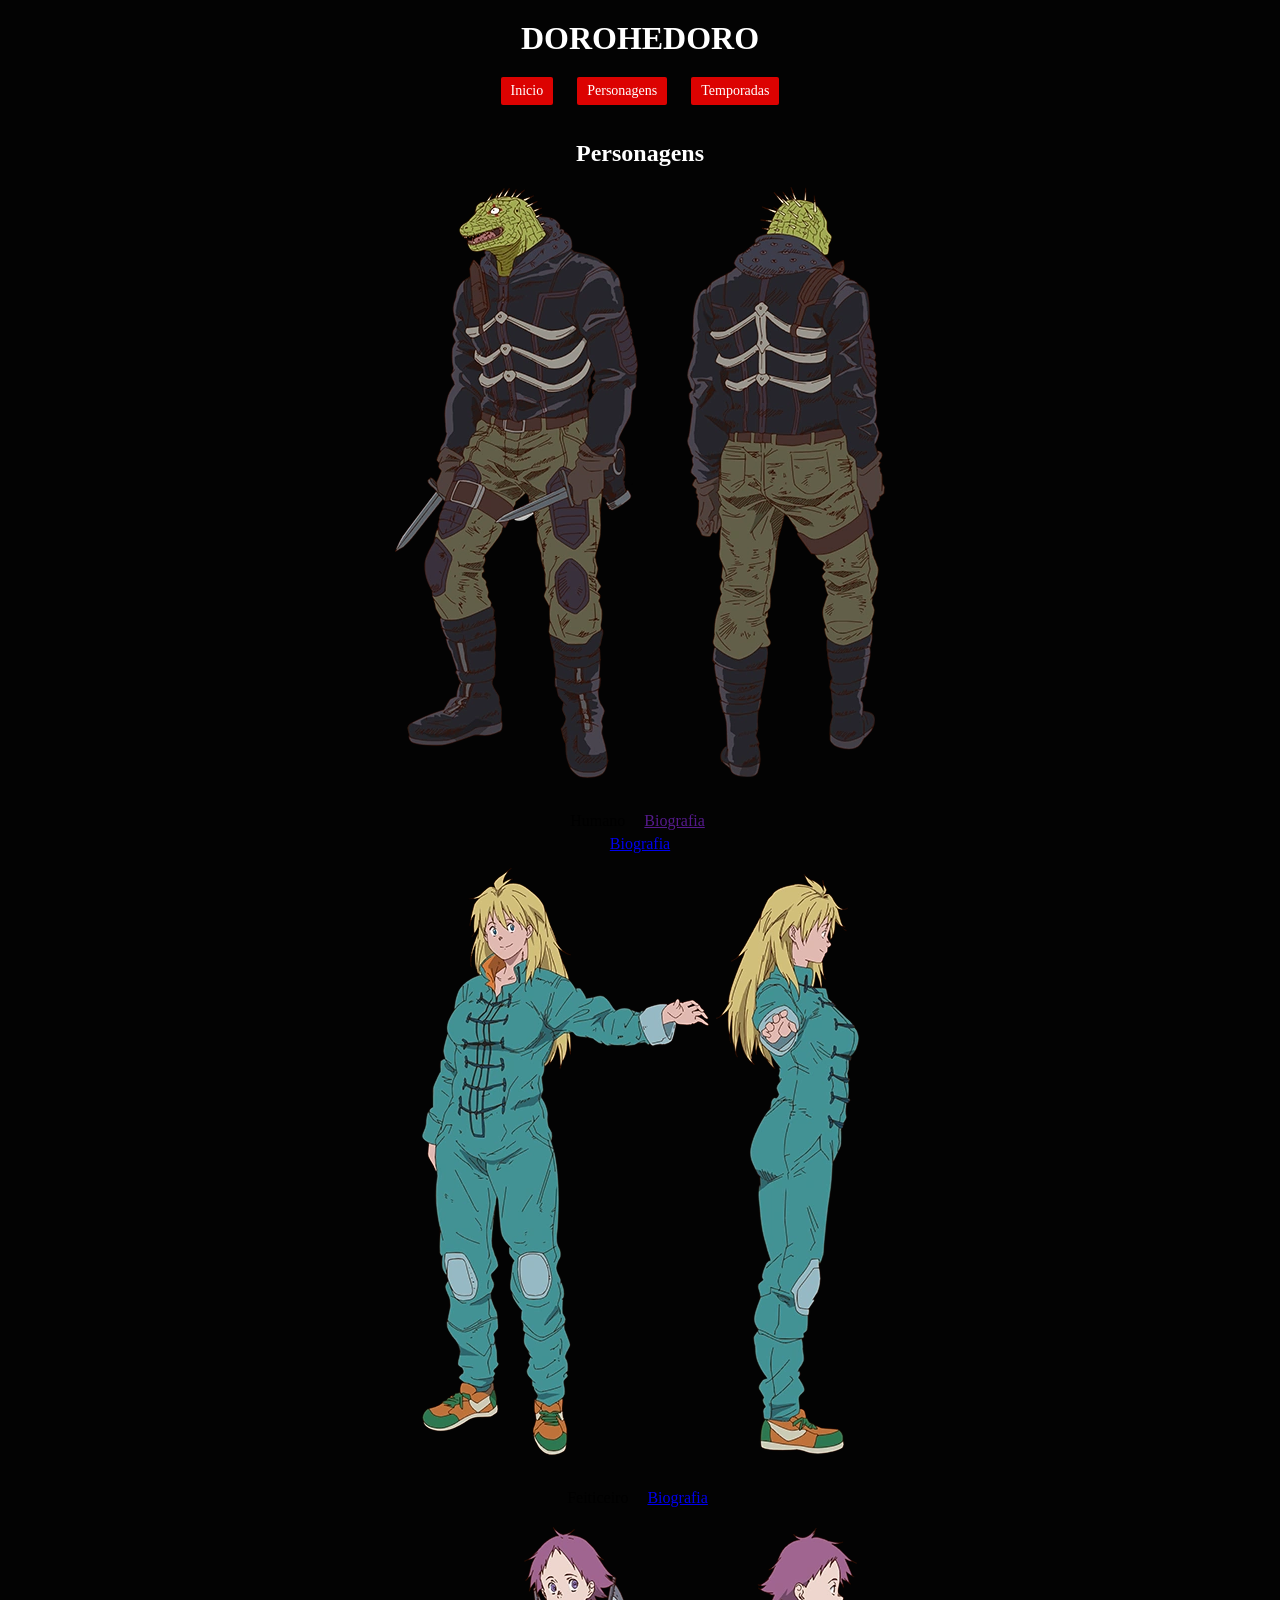
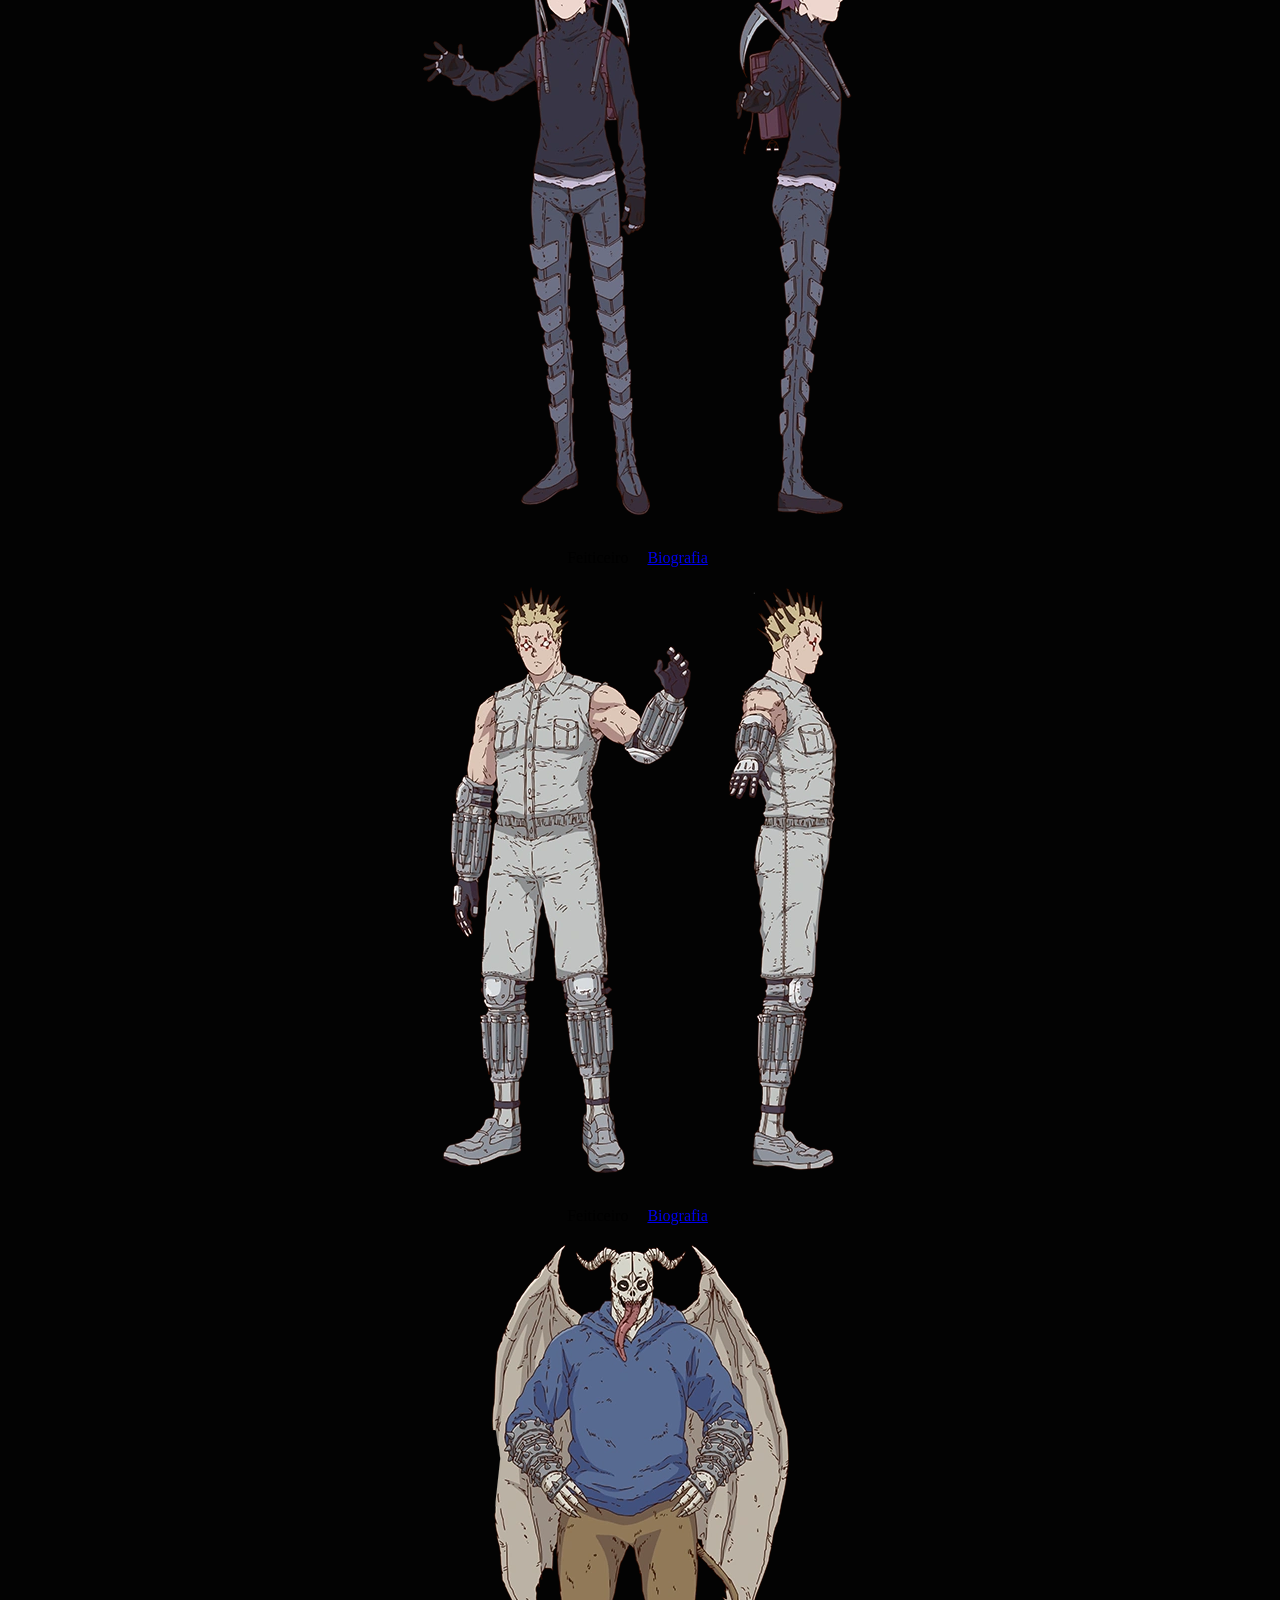
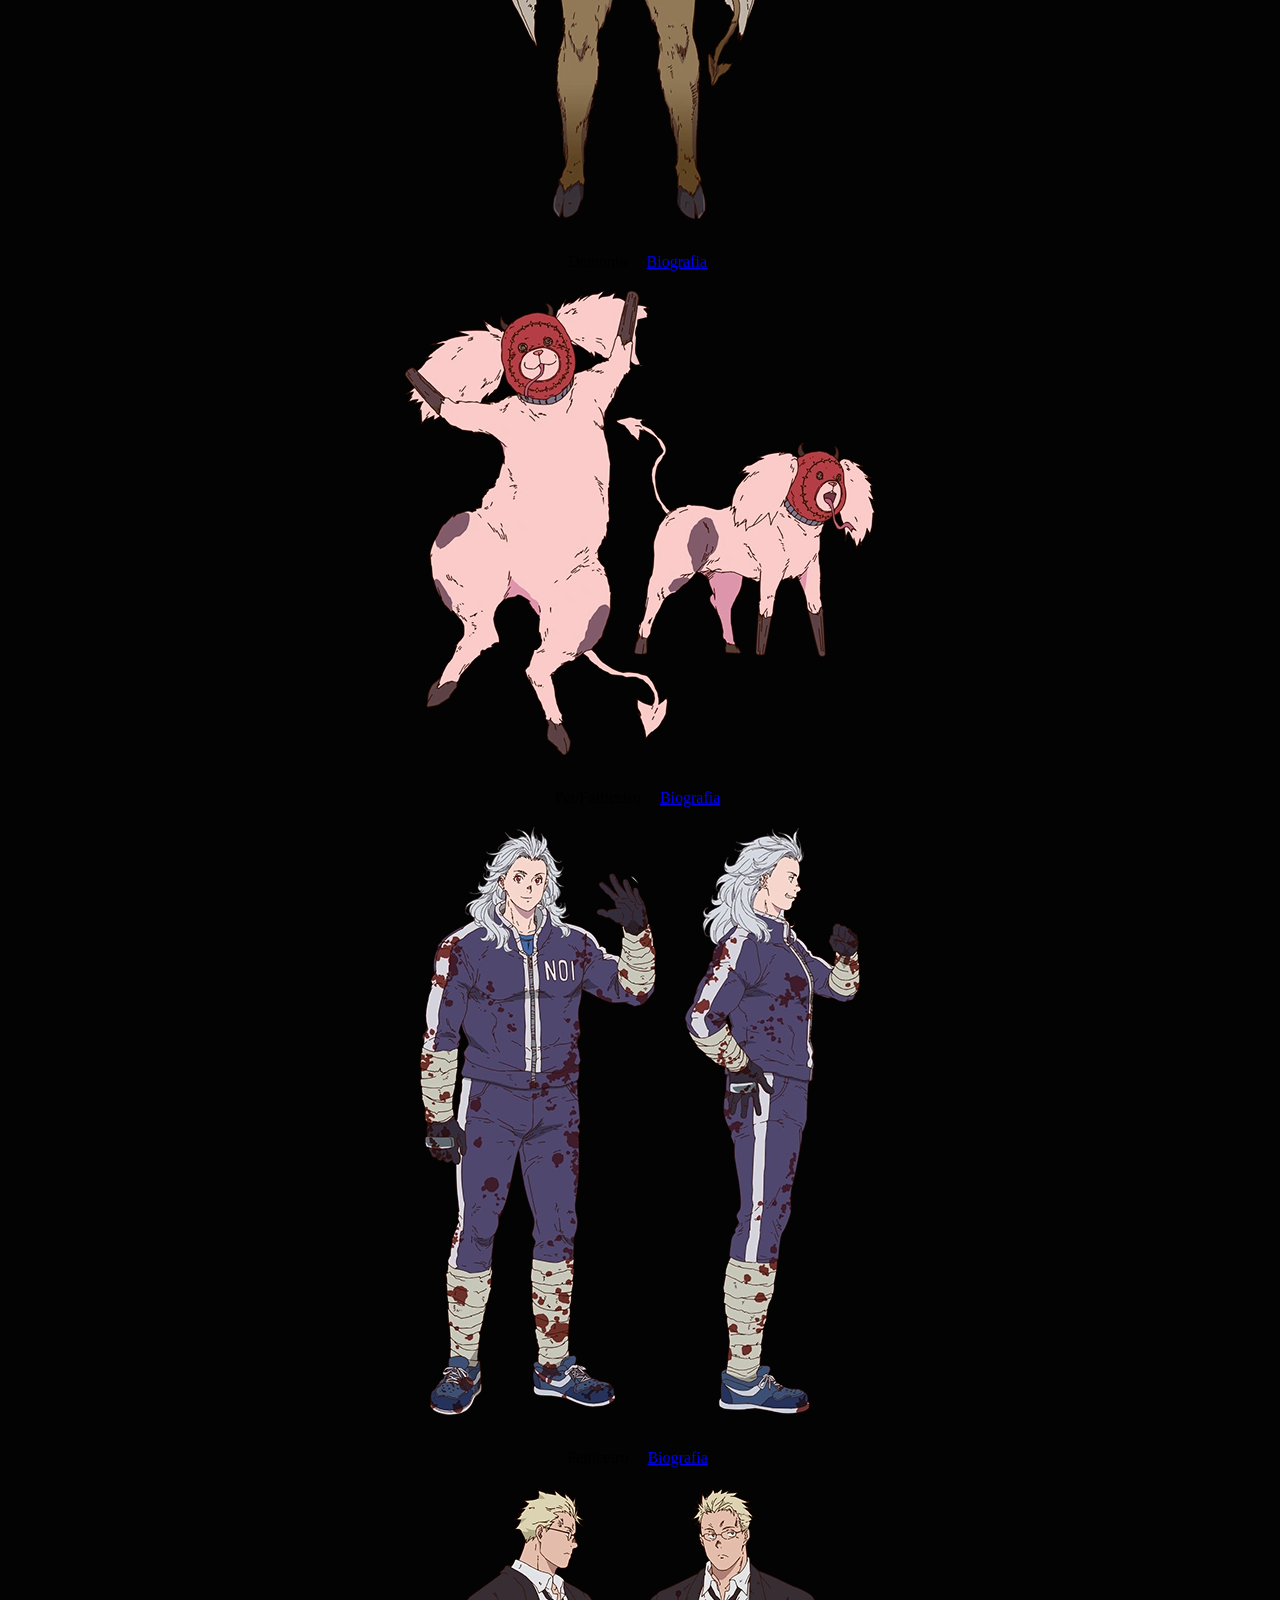
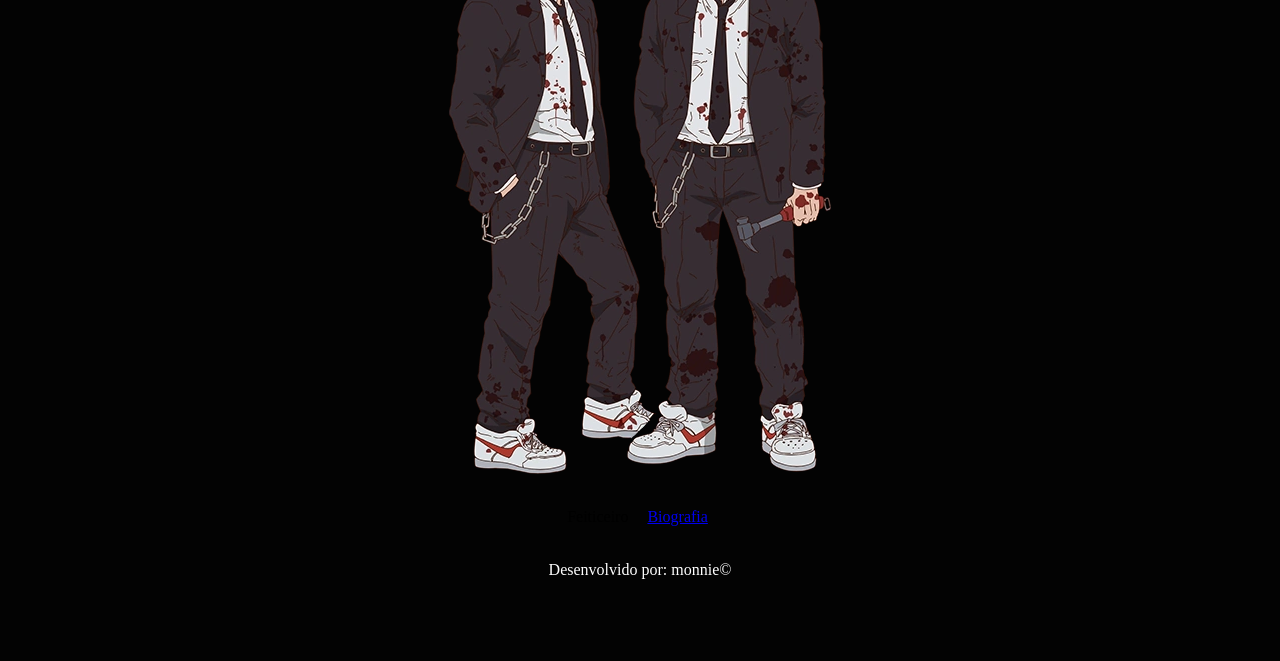
==== personagens.html @ 59148a93 "criação de pag:personagens" ====
<!DOCTYPE html>
<html lang="pt-br">
<head>
    <meta charset="UTF-8">
    <meta name="viewport" content="width=device-width, initial-scale=1.0">
    <link rel="stylesheet" href="personagens.css">
    <link rel="stylesheet" href="style.css">
    <link rel="shortcut icon" href="./img/favicon.png" type="image/x-icon">
    <title>persangens</title>
</head>
<body>
    <header>  
        <h1>DOROHEDORO</h1>
        <nav>
            <a href="./index.html">Inicio</a>
            <a href="./personagens.html">Personagens</a>
            <a href="">Temporadas</a>
        </nav>
    </header>
    <main>
        <section id="personagem">
            <h2>Personagens</h1>
                <div class="container-personagens">
                    <div class="item">
                        <img src="./img/KaimanVIEW.jpeg" alt="">
                        <p></p>
                        <h3></h3>
                        <div class="tags">
                            <span>Humano</span>
                            <span><a href="">Biografia</a> </span>
                        </div><a href="https://dorohedoro.fandom.com/wiki/Kaiman" target="_blank">Biografia</a> 
                    </div>
                    <div class="item">
                        <img src="./img/NikaidoVIEW.jpeg" alt="">
                        <p></p>
                        <h3></h3>
                        <div class="tags">
                            <span>Feiticeiro</span>
                            <span><a href="https://dorohedoro.fandom.com/wiki/Nikaido" target="_blank">Biografia</a> </span>
                        </div>
                    </div>
                    <div class="item">
                        <img src="./img/EbisuVIEW.png" alt="">
                        <p></p>
                        <h3></h3>
                        <div class="tags">
                            <span>Feiticeiro</span>
                            <span><a href="https://dorohedoro.fandom.com/wiki/Ebisu" target="_blank">Biografia</a> </span>
                        </div>
                    </div>
                    <div class="item">
                        <img src="./img/risuVIEW.png" alt="">
                        <p></p>
                        <h3></h3>
                        <div class="tags">
                            <span>Feiticeiro</span>
                            <span><a href="https://dorohedoro.fandom.com/wiki/Risu" target="_blank">Biografia</a> </span>
                        </div>
                    </div>
                    <div class="item">
                        <img src="./img/ChidarumaVIEW.png" alt="">
                        <p></p>
                        <h3></h3>
                        <div class="tags">
                            <span>Demonio</span>
                            <span><a href="https://dorohedoro.fandom.com/wiki/Chidaruma" target="_blank">Biografia</a> </span>
                        </div>
                    </div>
                    <div class="item">
                        <img src="./img/KikurageVIEW.png" alt="">
                        <p></p>
                        <h3></h3>
                        <div class="tags">
                            <span>Pet/Feiticeiro</span>
                            <span><a href="https://dorohedoro.fandom.com/wiki/Kikurage" target="_blank">Biografia</a> </span>
                        </div>
                    </div>
                    <div class="item">
                        <img src="./img/NoiVIEW.png" alt="">
                        <p></p>
                        <h3></h3>
                        <div class="tags">
                            <span>Feiticeiro</span>
                            <span><a href="https://dorohedoro.fandom.com/wiki/Noi" target="_blank">Biografia</a> </span>
                        </div>
                    </div>
                    <div class="item">
                        <img src="./img/ShinVIEW.png" alt="">
                        <p></p>
                        <h3></h3>
                        <div class="tags">
                             <span>Feiticeiro</span>
                            <span><a href="https://dorohedoro.fandom.com/wiki/Shin" target="_blank">Biografia</a> </span>
                        </div>
                    </div>
                </div>
        </section>
    </main>
    <footer>
        <p>Desenvolvido por: monnie&COPY;</p>
    </footer>
</body>
</html>
---- personagens.css ----
@import url('https://fonts.cdnfonts.com/css/impact'); /*fonte titulo*/
@import url( 'https://fonts.cdnfonts.com/css/distressed-ransom-note'); /*fonte titulo alternativa*/
@import url( 'https://fonts.cdnfonts.com/css/metropolitan'); /*Fonte do h3*/
@import url('https://fonts.cdnfonts.com/css/kirjainkone');  /*fonte paragrafo*/                             

                
/*reset basico*/
*{
    box-sizing: border-box;
    margin: 0%;
    padding: 5px;
}

body{ /*altera o alinhamento do texto no corpo da pagina*/
    text-align: center;
    background-color: #030303;
}
---- style.css ----
@import url('https://fonts.cdnfonts.com/css/impact'); /*fonte titulo*/
@import url( 'https://fonts.cdnfonts.com/css/distressed-ransom-note'); /*fonte titulo alternativa*/
@import url( 'https://fonts.cdnfonts.com/css/metropolitan'); /*Fonte do h3*/
@import url('https://fonts.cdnfonts.com/css/kirjainkone');  /*fonte paragrafo*/                             

                
/*reset basico*/
*{
    box-sizing: border-box;
    margin: 0%;
    padding: 5px;
}

body{ /*altera o alinhamento do texto no corpo da pagina*/
    text-align: center;
    background-color: #030303;
}

h3{
     font-family: 'Metropolitan'
}
p{
    font-family: 'Kirjainkone';
}

h2{
    color: white;
    font-family:'Kirjainkone';
}
/*cores: prin; #DC0201 E detalhes;CACAC4*/

header{ /*mudando a cor do titulo do site*/
    color: white;
    font-family: 'Distressed Ransom Note';
}

nav a{ /*alterando a parte de links dentro da barra de navegação*/
    text-decoration: none; /*Tag pra mudar a decoração que o texto possui, a opção 'none' anula qualquer uma*/
    color: rgb(255, 255, 255); /*cor da fonte*/
    display: inline-block; /*Deixa os itens lado a lado em blocos*/
    margin: 10px; /*espaço da margem entre os links*/
    padding: 6px 10px;
    background-color:#DC0201; ;
    border-radius: 2px; /*tamanho do arredondamento dos blocos*/
    font-family: 'Kirjainkone';
    font-size: 14px;
}
nav a:hover{ /*configurações que ocorreram quando o mouse fazer a açao e passar por cima dos links*/
    background-color: #DC0201;
    color: #460909; /*cor da fonte quando o mouse passar por cima*/
    font-size: 17px; /*tamanho da fonte*/
}

.card{ /*article dos cards dos personagens*/
    display: inline-block; /*um do lado do outro*/
    width: 250px; /*tamanho do bloco*/
    margin: 15px;
    padding: 10px;
    background-color: #DC0201; /*cor da caixa*/ 
    border-radius: 2px ; /*tamanho do arredondamento dos blocos*/
    text-align: center;
}
.card img{ /*alteraçoes nas imagens dentro dos cards*/
    width: 100%; /*tamanhos delas*/
    height: 320px; /*altura dela*/
    border-radius: 10px; /*tamanho do arredondamento dos blocos*/
    object-fit: cover; /*comando para quando ajustarmos o tamanho da imagem ela nao distorcer*/
}

#personagens{
    background-image: url(./img/backgroundPRETO.jpeg);
    background-size: contain;
    width: 100%;
    /*alterar o tamanho da imagem usase background-size = cover, contain. nao repetir a imagem varias vezes - backgroud-repeat
    mudar a posicao da imagem - background-position*/
}

#view{
    margin-top: 30px;
    background-color: #030303;
}

.views{
    display: inline-block;
    width: 350px;
    height: 540px;
    border-radius: 3px;
    padding-top: 20px;
    background-color: #DC0201;
    margin: 40px;
    padding: 20px;
}

.views img{
    width: 100%;
    height: 450px;
    border-radius: 3px;
}

footer{
    background-color: #030303;
    color: white;
    height: 100px;
    text-align: center;
}
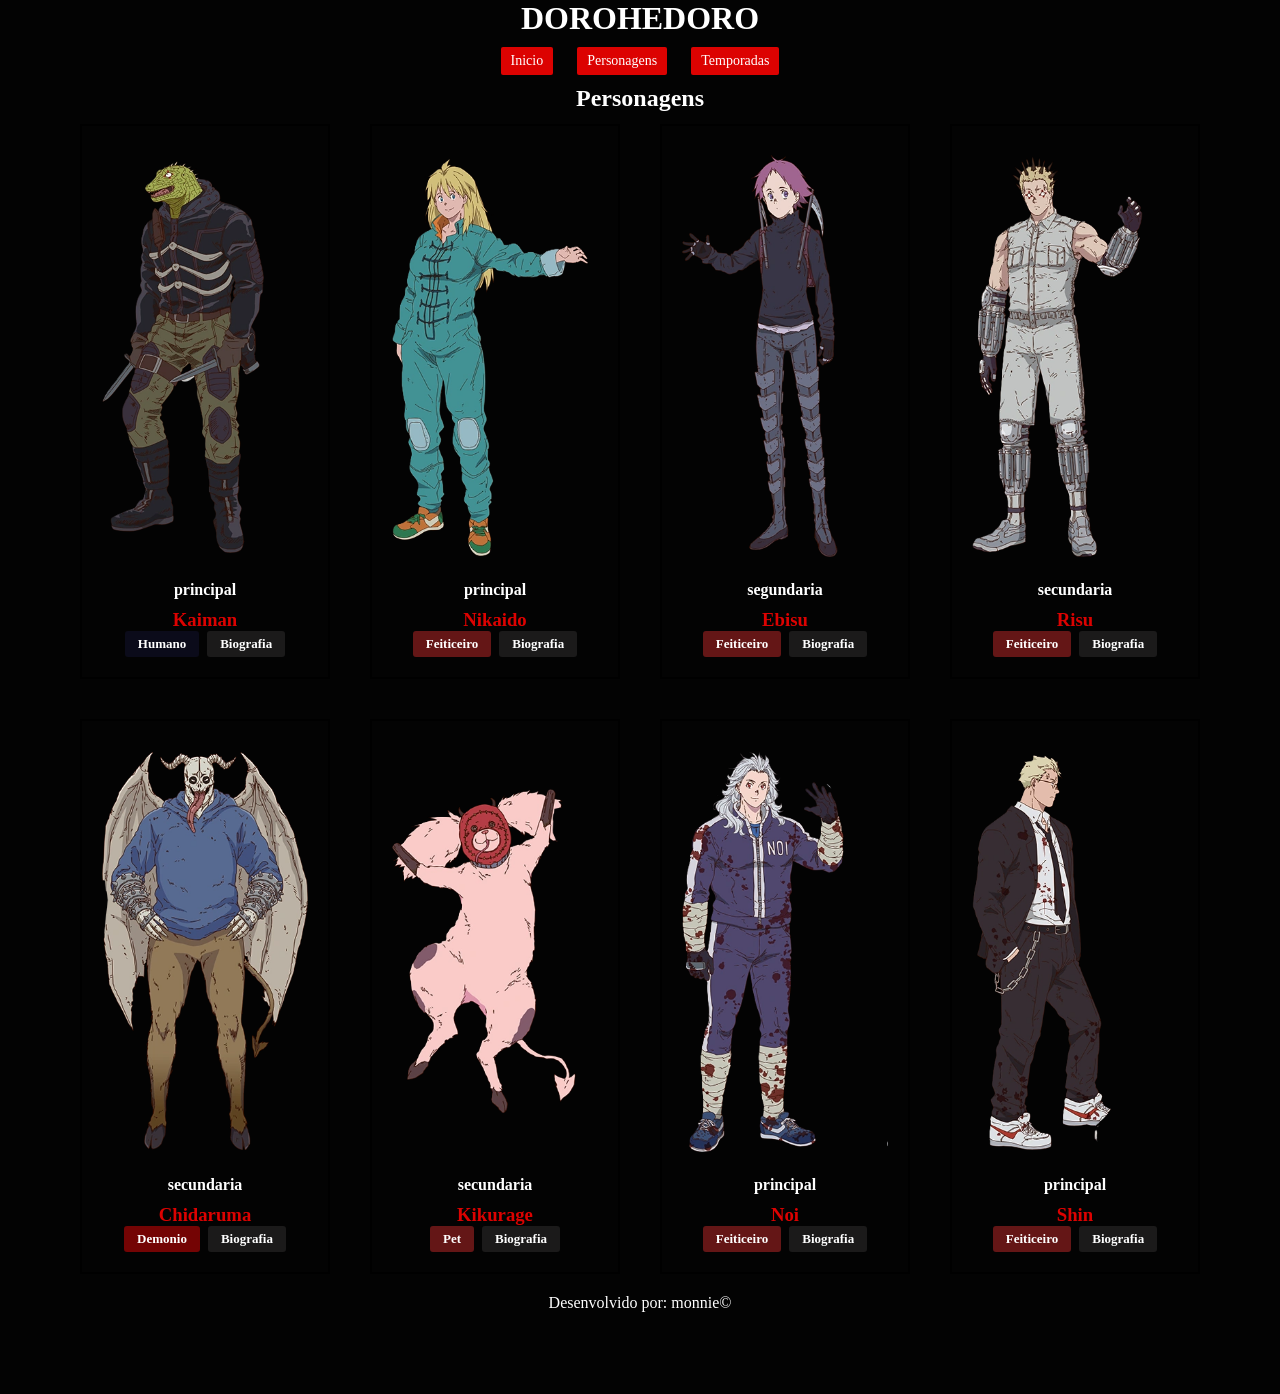
==== commit 7fbd7404: "aba personagem alt" ====
--- a/personagens.html
+++ b/personagens.html
@@ -3,8 +3,8 @@
 <head>
     <meta charset="UTF-8">
     <meta name="viewport" content="width=device-width, initial-scale=1.0">
+    <link rel="stylesheet" href="style.css">
     <link rel="stylesheet" href="personagens.css">
-    <link rel="stylesheet" href="style.css">
     <link rel="shortcut icon" href="./img/favicon.png" type="image/x-icon">
     <title>persangens</title>
 </head>
@@ -22,75 +22,75 @@
             <h2>Personagens</h1>
                 <div class="container-personagens">
                     <div class="item">
-                        <img src="./img/KaimanVIEW.jpeg" alt="">
-                        <p></p>
-                        <h3></h3>
+                        <img src="./img/KaimanVIEW.png" alt="">
+                        <p>principal</p>
+                        <h3>Kaiman</h3>
                         <div class="tags">
-                            <span>Humano</span>
-                            <span><a href="">Biografia</a> </span>
-                        </div><a href="https://dorohedoro.fandom.com/wiki/Kaiman" target="_blank">Biografia</a> 
+                            <span class="tag Humano">Humano</span>
+                            <span class="tag bio"><a href="https://dorohedoro.fandom.com/wiki/Kaiman" target="_blank">Biografia</a> </span>
+                        </div>
                     </div>
                     <div class="item">
-                        <img src="./img/NikaidoVIEW.jpeg" alt="">
-                        <p></p>
-                        <h3></h3>
+                        <img src="./img/Nikaido.png" alt="">
+                        <p>principal</p>
+                        <h3>Nikaido</h3>
                         <div class="tags">
-                            <span>Feiticeiro</span>
-                            <span><a href="https://dorohedoro.fandom.com/wiki/Nikaido" target="_blank">Biografia</a> </span>
+                            <span  class="tag Feiticeiro">Feiticeiro</span>
+                            <span  class="tag bio"><a href="https://dorohedoro.fandom.com/wiki/Nikaido" target="_blank">Biografia</a> </span>
                         </div>
                     </div>
                     <div class="item">
                         <img src="./img/EbisuVIEW.png" alt="">
-                        <p></p>
-                        <h3></h3>
+                        <p>segundaria</p>
+                        <h3>Ebisu</h3>
                         <div class="tags">
-                            <span>Feiticeiro</span>
-                            <span><a href="https://dorohedoro.fandom.com/wiki/Ebisu" target="_blank">Biografia</a> </span>
+                            <span class="tag Feiticeiro">Feiticeiro</span>
+                            <span class="tag bio"><a href="https://dorohedoro.fandom.com/wiki/Ebisu" target="_blank">Biografia</a> </span>
                         </div>
                     </div>
                     <div class="item">
                         <img src="./img/risuVIEW.png" alt="">
-                        <p></p>
-                        <h3></h3>
+                        <p>secundaria</p>
+                        <h3>Risu</h3>
                         <div class="tags">
-                            <span>Feiticeiro</span>
-                            <span><a href="https://dorohedoro.fandom.com/wiki/Risu" target="_blank">Biografia</a> </span>
+                            <span class="tag Feiticeiro">Feiticeiro</span>
+                            <span  class="tag bio"><a href="https://dorohedoro.fandom.com/wiki/Risu" target="_blank">Biografia</a> </span>
                         </div>
                     </div>
                     <div class="item">
                         <img src="./img/ChidarumaVIEW.png" alt="">
-                        <p></p>
-                        <h3></h3>
+                        <p>secundaria</p>
+                        <h3>Chidaruma</h3>
                         <div class="tags">
-                            <span>Demonio</span>
-                            <span><a href="https://dorohedoro.fandom.com/wiki/Chidaruma" target="_blank">Biografia</a> </span>
+                            <span class="tag Demonio">Demonio</span>
+                            <span class="tag bio"><a href="https://dorohedoro.fandom.com/wiki/Chidaruma" target="_blank">Biografia</a> </span>
                         </div>
                     </div>
                     <div class="item">
                         <img src="./img/KikurageVIEW.png" alt="">
-                        <p></p>
-                        <h3></h3>
+                        <p>secundaria</p>
+                        <h3>Kikurage</h3>
                         <div class="tags">
-                            <span>Pet/Feiticeiro</span>
-                            <span><a href="https://dorohedoro.fandom.com/wiki/Kikurage" target="_blank">Biografia</a> </span>
+                            <span class="tag Feiticeiro">Pet</span>
+                            <span class="tag bio"><a href="https://dorohedoro.fandom.com/wiki/Kikurage" target="_blank">Biografia</a> </span>
                         </div>
                     </div>
                     <div class="item">
                         <img src="./img/NoiVIEW.png" alt="">
-                        <p></p>
-                        <h3></h3>
+                        <p>principal</p>
+                        <h3>Noi</h3>
                         <div class="tags">
-                            <span>Feiticeiro</span>
-                            <span><a href="https://dorohedoro.fandom.com/wiki/Noi" target="_blank">Biografia</a> </span>
+                            <span class="tag Feiticeiro">Feiticeiro</span>
+                            <span class="tag bio"><a href="https://dorohedoro.fandom.com/wiki/Noi" target="_blank">Biografia</a> </span>
                         </div>
                     </div>
                     <div class="item">
                         <img src="./img/ShinVIEW.png" alt="">
-                        <p></p>
-                        <h3></h3>
+                        <p>principal</p>
+                        <h3>Shin</h3>
                         <div class="tags">
-                             <span>Feiticeiro</span>
-                            <span><a href="https://dorohedoro.fandom.com/wiki/Shin" target="_blank">Biografia</a> </span>
+                             <span class="tag Feiticeiro">Feiticeiro</span>
+                            <span class="tag bio"><a href="https://dorohedoro.fandom.com/wiki/Shin" target="_blank">Biografia</a> </span>
                         </div>
                     </div>
                 </div>
--- a/style.css
+++ b/style.css
@@ -102,4 +102,5 @@
     color: white;
     height: 100px;
     text-align: center;
+    margin-top: 20px;
 }
--- a/personagens.css
+++ b/personagens.css
@@ -2,17 +2,124 @@
 @import url( 'https://fonts.cdnfonts.com/css/distressed-ransom-note'); /*fonte titulo alternativa*/
 @import url( 'https://fonts.cdnfonts.com/css/metropolitan'); /*Fonte do h3*/
 @import url('https://fonts.cdnfonts.com/css/kirjainkone');  /*fonte paragrafo*/                             
-
+/*azul:#141429  vermelho:#DC0201*/
                 
 /*reset basico*/
 *{
     box-sizing: border-box;
     margin: 0%;
-    padding: 5px;
+    padding: 0%;
 }
 
 body{ /*altera o alinhamento do texto no corpo da pagina*/
     text-align: center;
     background-color: #030303;
 }
- 
+/*estilo da seçao*/
+#personagem{
+    padding: 50 px 20px; /*espacamento interno*/
+}
+
+/*estilo do titulo da seção dos personagens*/
+#personagem h2{
+    color: white;
+    font-family:'Kirjainkone';
+    text-align: center;
+    margin-bottom: 12px;
+}
+
+.container-personagens{
+    display: flex; /*ele ativa o flexbox e deixa tudo um do lado do outro*/
+    flex-wrap: wrap; /*quebra a linha se nao houver espaço o suficiente*/
+    justify-content: center; /*alinha os itens eixo principal*/
+    align-items: stretch; /*deixa os itens com a mesma altura, alinha no eixo transversal*/
+    gap: 40px; /*espaçamento entre os itens*/
+}
+/*alterar o card de personagens*/
+.item{
+    width: 250px;
+    background-color: #030303;
+    padding: 20px;
+    display: flex;
+    flex-direction: column;
+    border: solid rgb(0, 0, 0) 2px;
+    transition: 0.3s;
+}
+
+.item:hover{
+   transform: translateY(-3px);
+   box-shadow: 0 0 20px #DC0201;
+}
+
+.item img{
+    width: 100%;
+    height: 420px;
+    object-fit: contain;
+    border-radius: 20px;
+    margin-bottom: 15px;
+}
+
+.item p{
+    color: white;
+    font-weight: bold;
+    margin-bottom: 10px;
+}
+
+.item h3{
+    color: #DC0201;
+}
+
+.tags{
+    display: flex;
+    flex-wrap:  wrap;
+    gap: 8px;
+    justify-content: center;
+    font-family:'Kirjainkone';
+    font-size: small;
+}
+
+.tag{
+    color: white;
+    padding: 5px 13px ;
+    border-radius: 3px;
+
+    font-weight: bold;
+    display: inline-block;
+}
+
+.tag a{
+    color: white;
+    text-decoration: none;
+}
+
+.Feiticeiro{
+   background-color: #641616; 
+}
+
+.bio{
+    background-color: rgb(27, 26, 26);
+}
+
+.Humano {
+    background-color: #0b0b1a ;
+}
+
+.Demonio{
+    background-color: #740404;
+}
+
+footer{
+ margin-top: 20px;
+}
+
+/*MEDIA QUERY: */
+
+@media(max-width:600px){
+    #personagem h2 {
+        font-size: 20px;
+    }
+    .item{
+        width: 100%;
+        max-width: 320px;
+    }
+}
